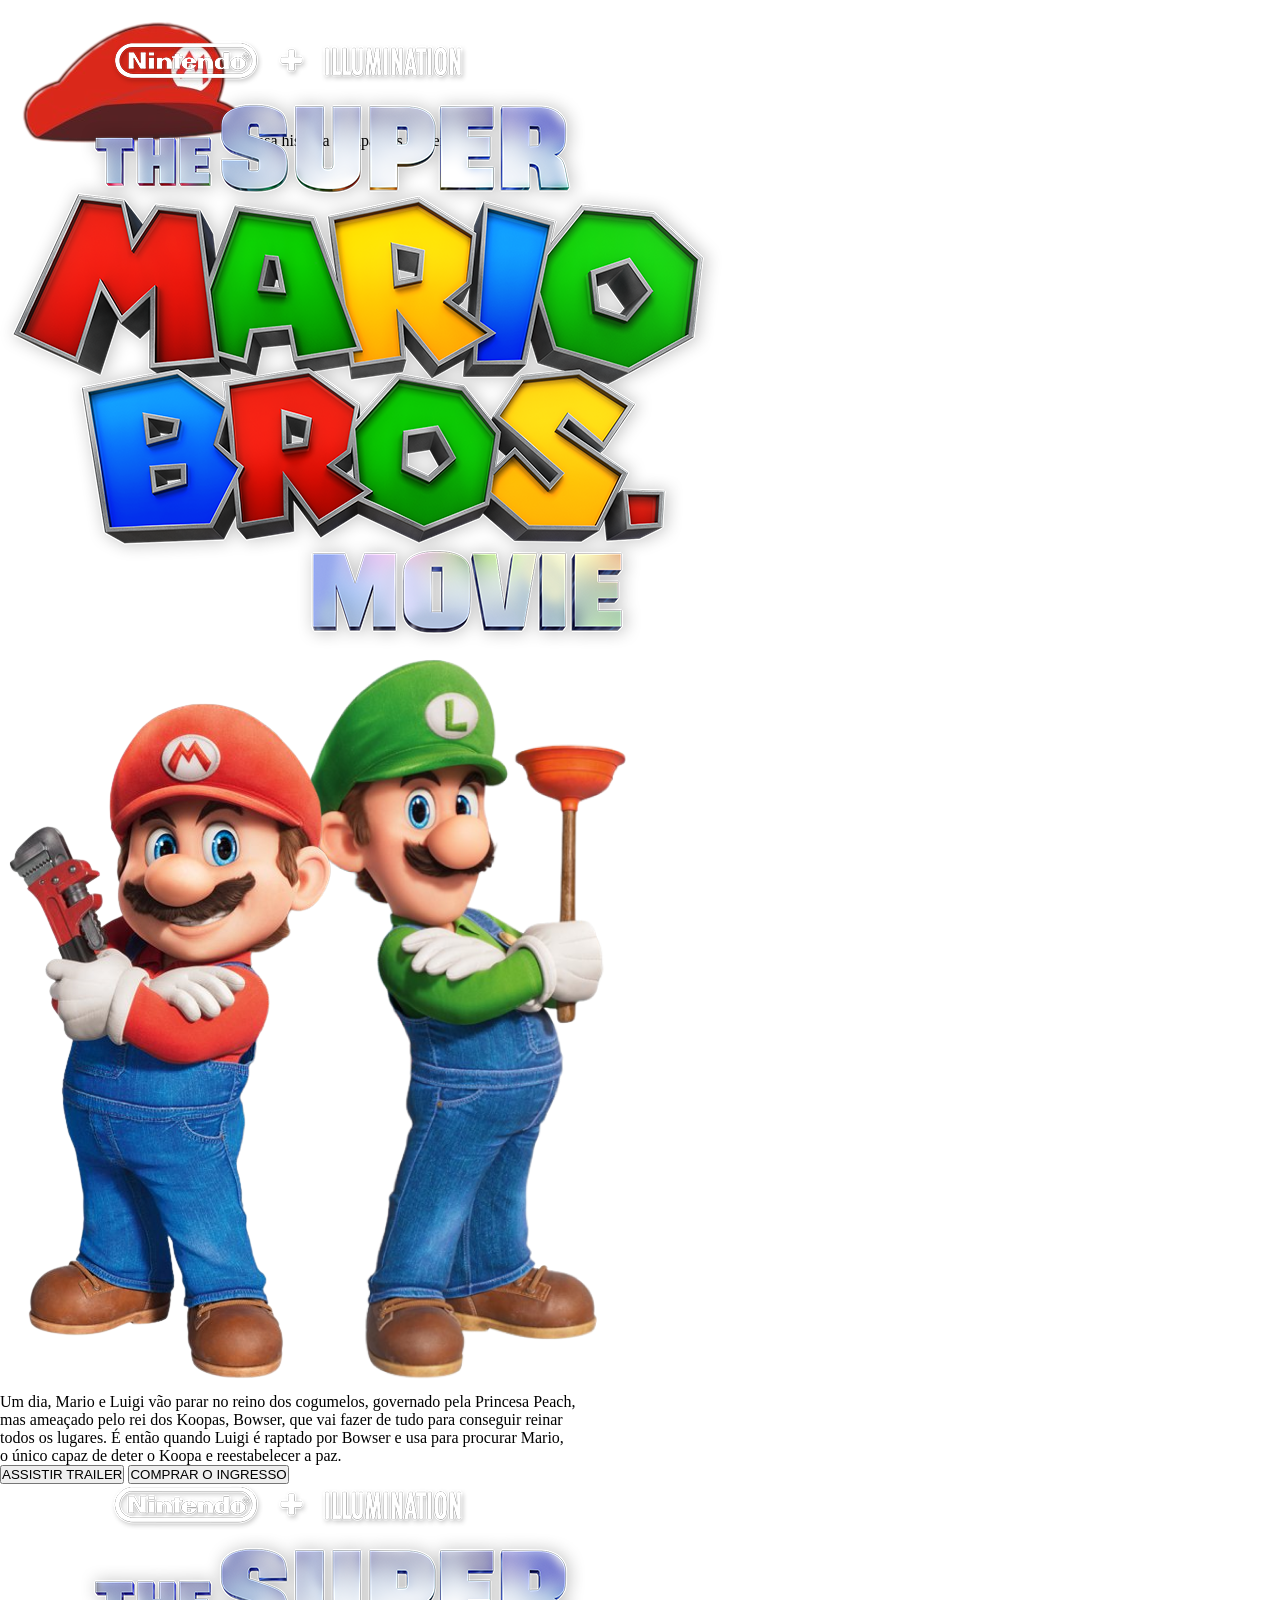
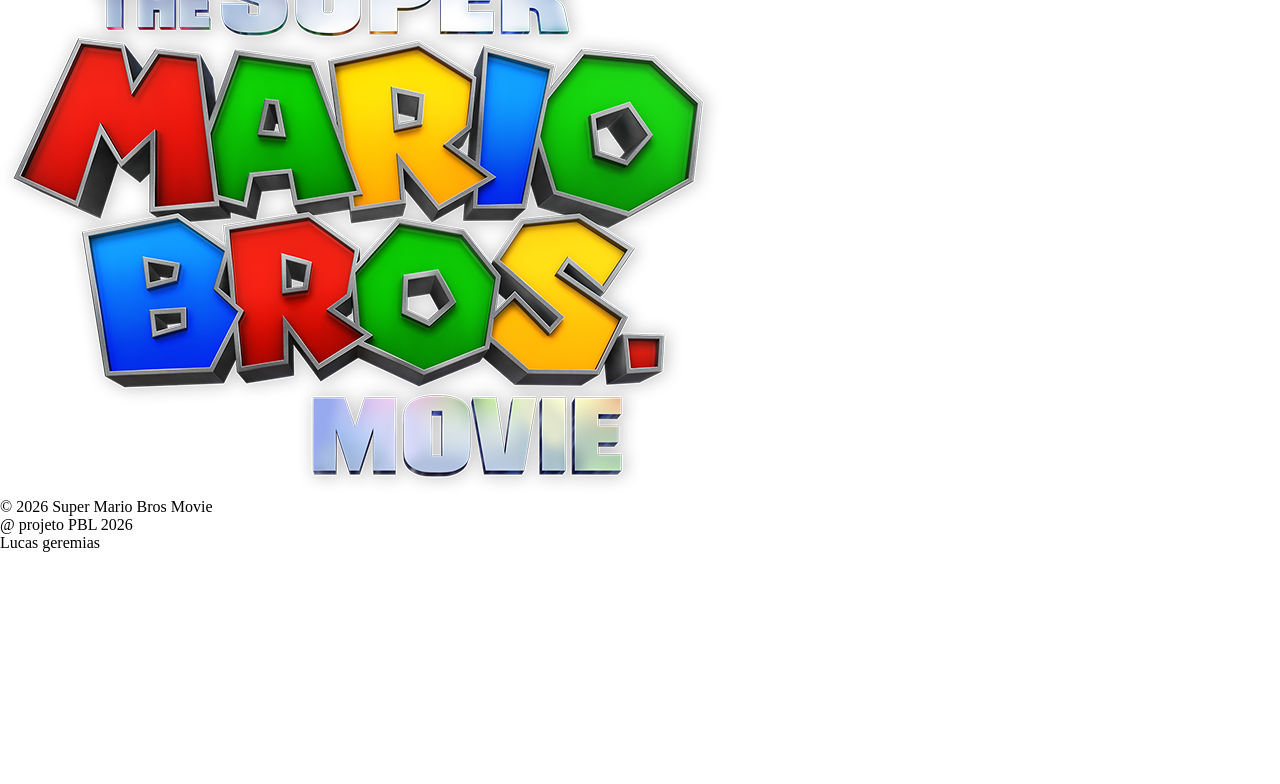
==== Mario trabalho/mario.html @ 5dac88be "Add files via upload" ====
<!DOCTYPE html>
<html lang="en">
<head>
    <meta charset="UTF-8">
    <meta name="viewport" content="width=device-width, initial-scale=1.0">
    <title>site do mário</title>
    <link rel="stylesheet" href="mario.css">
</head>
<body>
    <header>
        <img src="logo-cap.png" alt="logo1">

        <a href="#">casa</a>
        <a href="https://pt.wikipedia.org/wiki/Super_Mario">história</a>
        <a href="https://br.pinterest.com/valcimarsartorio1239/super-mario-wallpapers/">wallpapers</a>
        <a href="https://www.youtube.com/watch?v=HRyy_FdyieU">trailer</a>
        
    </header>

    <img src="logo-movie.png" alt="">
    <img src="mario-and-luigi.png" alt="">
    <p>Um dia, Mario e Luigi vão parar no reino dos cogumelos, governado pela Princesa Peach,
    <br> mas ameaçado pelo rei dos Koopas, Bowser, que vai fazer de tudo para conseguir reinar<br>
     todos os lugares. É então quando Luigi é raptado por Bowser e usa para procurar Mario,<br>
      o único capaz de deter o Koopa e reestabelecer a paz.</p>

    <button class="1">ASSISTIR TRAILER</button>
    <button class="2">COMPRAR O INGRESSO</button>

    <div class="video">
    <video src="background-video (1).mp4" autoplay loop muted ></video>
    </div>
    
    

    <footer>
<img src="logo-movie.png" alt="logo 2">

<p>© 2026 Super Mario Bros Movie</p>
<p>@ projeto PBL 2026</p>
<P>Lucas geremias</P>
    </footer>
</body>
</html>
---- Mario trabalho/mario.css ----
* {
    margin: 0;
    padding: 0;
    box-sizing: border-box;
}

.video{
position:absolute;
z-index:-1;
min-width:100vw;
min-width:100vh;
display: flex;
justify-content: center;
align-items: center;
height:100vh;
}

header{
padding:20px;
height:30px;
}

a{
 text-decoration:none;   
 color: black;
 gap:100px;
 top: 500px;
}

.logo1{
width:10px;
}
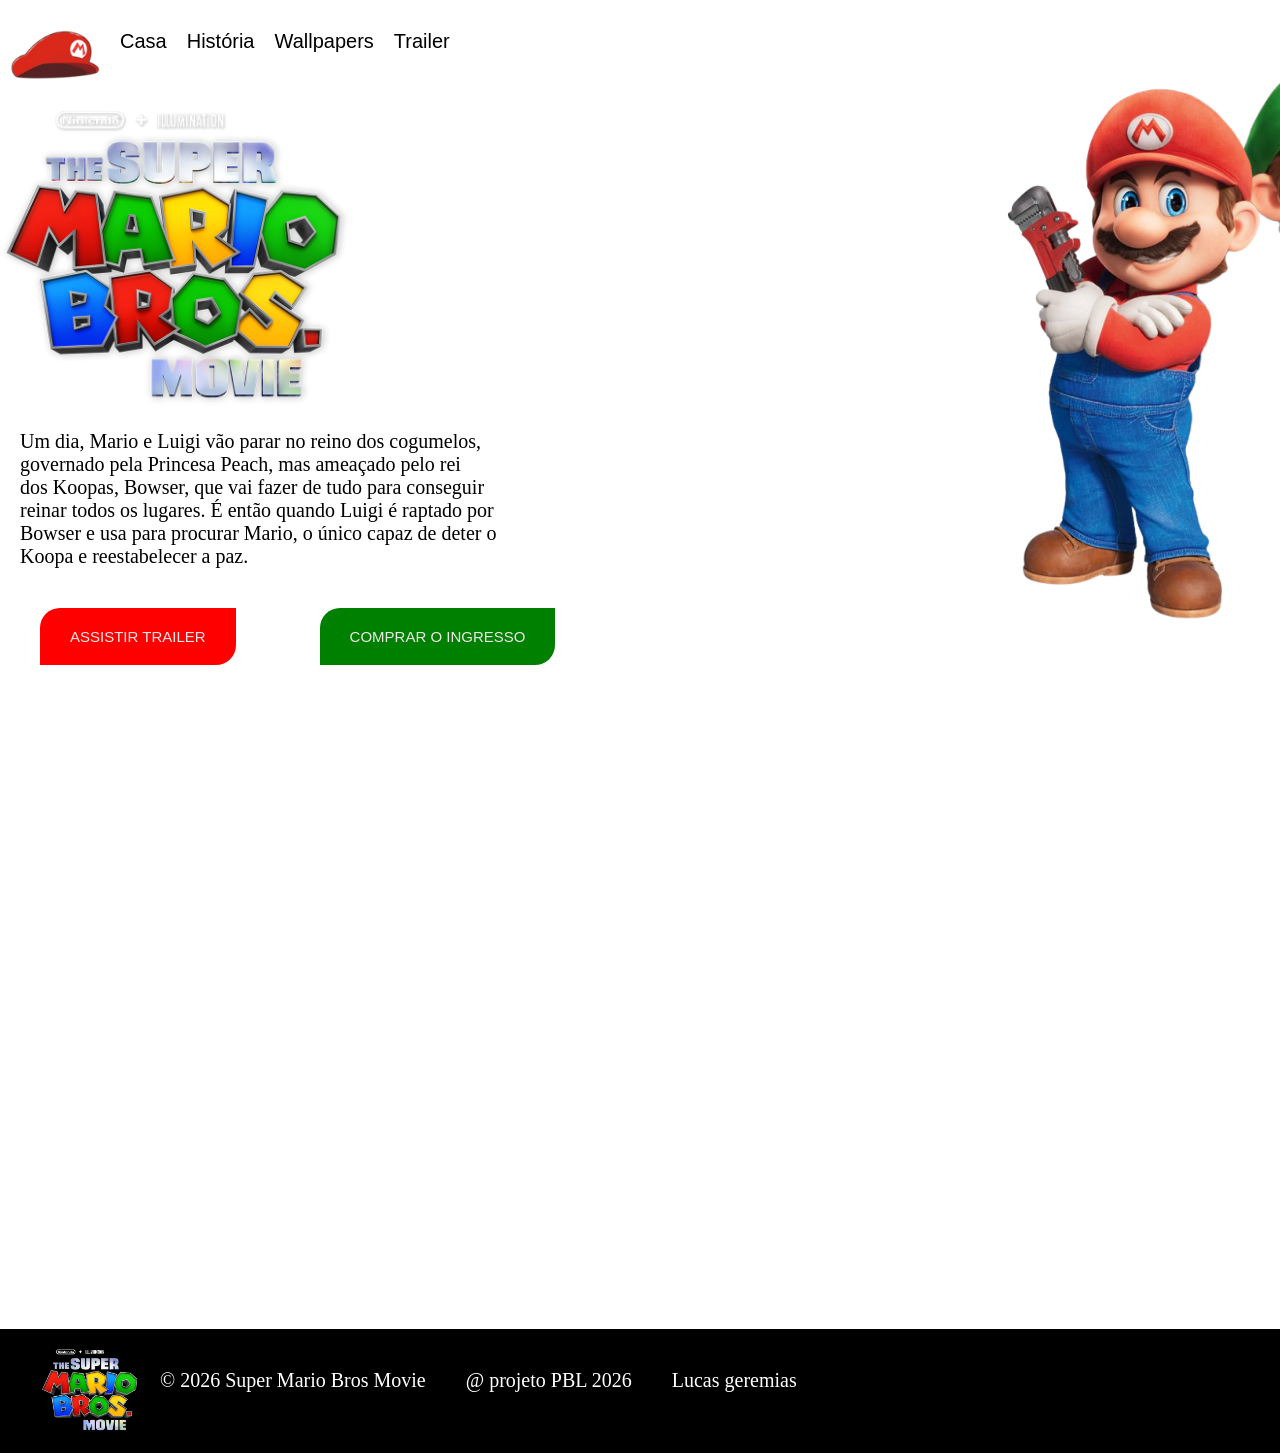
==== commit 764cf1de: "Add files via upload" ====
--- a/Mario trabalho/mario.html
+++ b/Mario trabalho/mario.html
@@ -8,33 +8,33 @@
 </head>
 <body>
     <header>
-        <img src="logo-cap.png" alt="logo1">
+        <img src="logo-cap.png" alt="logo1" width="90px">
 
-        <a href="#">casa</a>
-        <a href="https://pt.wikipedia.org/wiki/Super_Mario">história</a>
-        <a href="https://br.pinterest.com/valcimarsartorio1239/super-mario-wallpapers/">wallpapers</a>
-        <a href="https://www.youtube.com/watch?v=HRyy_FdyieU">trailer</a>
+        <a href="#">Casa</a>
+        <a href="https://pt.wikipedia.org/wiki/Super_Mario">História</a>
+        <a href="https://br.pinterest.com/valcimarsartorio1239/super-mario-wallpapers/">Wallpapers</a>
+        <a href="https://www.youtube.com/watch?v=HRyy_FdyieU">Trailer</a>
         
     </header>
 
-    <img src="logo-movie.png" alt="">
-    <img src="mario-and-luigi.png" alt="">
-    <p>Um dia, Mario e Luigi vão parar no reino dos cogumelos, governado pela Princesa Peach,
-    <br> mas ameaçado pelo rei dos Koopas, Bowser, que vai fazer de tudo para conseguir reinar<br>
-     todos os lugares. É então quando Luigi é raptado por Bowser e usa para procurar Mario,<br>
-      o único capaz de deter o Koopa e reestabelecer a paz.</p>
-
-    <button class="1">ASSISTIR TRAILER</button>
-    <button class="2">COMPRAR O INGRESSO</button>
-
-    <div class="video">
-    <video src="background-video (1).mp4" autoplay loop muted ></video>
-    </div>
-    
+    <img src="logo-movie.png" alt="logo2" width="350px">
+    <div class="ft">  <img src="mario-and-luigi.png" alt="luigi" width="500px"></div>
     
 
+    <p>Um dia, Mario e Luigi vão parar no reino dos cogumelos,<br> governado pela Princesa Peach,
+     mas ameaçado pelo rei <br>dos Koopas, Bowser, que vai fazer de tudo para conseguir<br> reinar
+     todos os lugares. É então quando Luigi é raptado por<br> Bowser e usa para procurar Mario,
+    o único capaz de deter o<br> Koopa e reestabelecer a paz.</p>
+
+    <button class="assistir">ASSISTIR TRAILER</button>
+    <button class="ingresso">COMPRAR O INGRESSO</button>
+
+   <video width="100%" height="100%" autoplay loop> 
+    <source src="background-video (1).mp4" type="mp4">
+   </video>
+ 
     <footer>
-<img src="logo-movie.png" alt="logo 2">
+<img src="logo-movie.png" alt="logo 2" width="100px">
 
 <p>© 2026 Super Mario Bros Movie</p>
 <p>@ projeto PBL 2026</p>
--- a/Mario trabalho/mario.css
+++ b/Mario trabalho/mario.css
@@ -4,29 +4,73 @@
     box-sizing: border-box;
 }
 
-.video{
-position:absolute;
-z-index:-1;
-min-width:100vw;
-min-width:100vh;
+header{
 display: flex;
-justify-content: center;
-align-items: center;
-height:100vh;
-}
-
-header{
-padding:20px;
-height:30px;
+justify-content:flex-start;
+padding:30px 10px;
+gap:20px;
 }
 
 a{
- text-decoration:none;   
- color: black;
- gap:100px;
- top: 500px;
+text-decoration:none;
+color: black;
+font-size:20px;
+font-family: Arial, Helvetica, sans-serif;
+}
+
+.ft{
+    left: 1000px;
+    top:50px;
+    position: relative;
+    position: absolute; 
+}
+
+p{
+padding:20px;
+font-size:20px;
 }
 
 .logo1{
-width:10px;
+padding:20px;
+}
+
+.assistir{
+border:2px;
+margin:20px 40px;
+padding:20px 30px;
+border-radius:20px 0px 20px 0px;
+background-color:red;
+color:rgb(237, 231, 231);
+font-size:15px;
+z-index:1;
+}
+
+.ingresso{
+border:50px;
+margin:20px 40px;
+padding:20px 30px;
+border-radius:20px 0px 20px 0px;
+background-color:green;
+color:rgb(237, 231, 231);
+font-size:15px; 
+border-color:transparent;
+z-index:1;
+}
+
+button:hover{
+    cursor: pointer;
+}
+
+footer{
+    background-color: black;
+    color: white;
+    display: flex;
+    flex-direction: end;
+    padding: 20px 40px;
+    
+}
+
+.video{
+ z-index:-1;   
+    
 }
